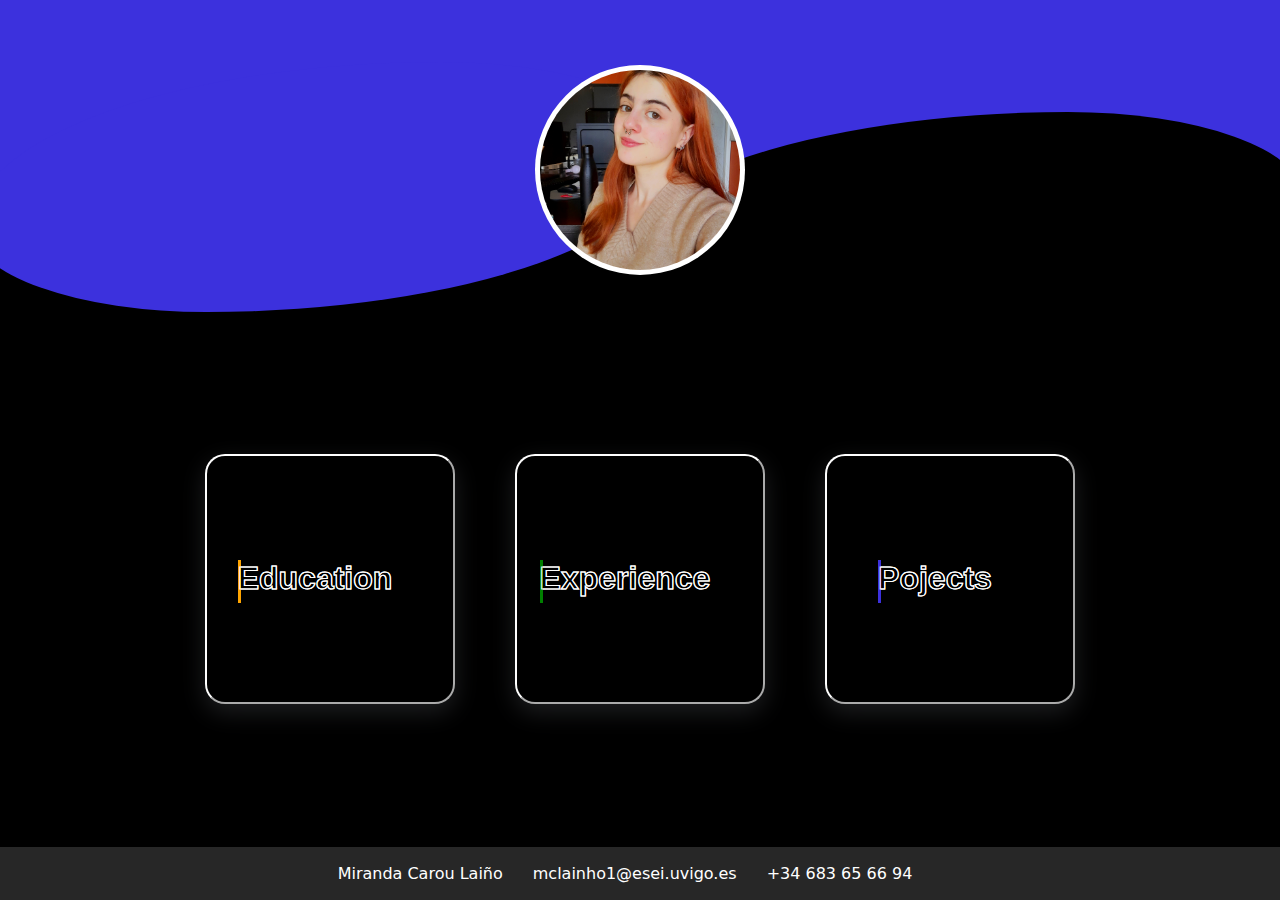
==== principal.html @ d012500e "first commit" ====
<!DOCTYPE html>
<html lang="en">
<head>
    <meta charset="UTF-8">
    <meta http-equiv="X-UA-Compatible" content="IE=edge">
    <meta name="viewport" content="width=device-width, initial-scale=1.0">
    <link rel="stylesheet" href="css/principal.css">
    <title>Miranda</title>
    <script
        defer 
        src="https://app.embed.im/snow.js"
    ></script>
</head>
<body>
    <header>
        <div class="wave"></div>
        <div class="photo">
            <img src="icons_media/20221024_144938.jpg" alt="FotoDePerfil">
        </div>
        <div class="shapePhoto"></div>
    </header>
    <div class="boton1">
        <button class="bt1 btt1"><span class="txtbttn1" data-text="Education">Education</span></button>
    </div>
    <div class="boton2">
        <button class="bt2 btt2"><span class="txtbttn2" data-text="Experience">Experience</span></button>
    </div>
    <div class="boton3">
        <button class="bt3 btt3"><span class="txtbttn3" data-text="Pojects">Pojects</span></button>
    </div>
    <footer><span>Miranda Carou Laiño</span> <span>mclainho1@esei.uvigo.es</span>  <span> +34 683 65 66 94</span> </footer> 
</body>
</html>
---- css/principal.css ----
body{
    display: grid;
    font-family: system-ui, -apple-system, BlinkMacSystemFont, 'Segoe UI', Roboto, Oxygen, Ubuntu, Cantarell, 'Open Sans', 'Helvetica Neue', sans-serif;
    width: 100vw;
    height: 100vh;
    background-color: black;
    grid-template-columns: 1fr 1fr 1fr  1fr 1fr;
    grid-template-rows: 1fr 1fr 2fr 0.25fr;
    overflow-x: hidden;
}

*{
    margin: 0;
    padding: 0;
}
header{
    grid-column-start: 1;
    grid-column-end: 6;
    position: relative;
    background-color:  #3c31dd;
    display: flex;
    justify-content: center;
    align-items: center;
}
.wave {
    position: absolute;
    height: 250px;
    width: 100%;
    bottom: 0;
    text-align: center;
}

.wave::before {
    content: '';
    display: block;
    position: absolute;
    border-radius: 100% 50%;
    width: 55%;
    height: 100%;
    transform: translate(85%, 60%);
    background-color: black;
    z-index: 1;
}

.wave::after {
    content: '';
    display: block;
    position: absolute;
    border-radius: 100% 50%;
    width: 55%;
    height: 100%;
    background-color: #3c31dd;
    transform: translate(-4%, 40%);
    z-index: 1;
}
.photo{
    position: absolute;
    z-index: 3;
    margin-top: 10%;
    width: 200px;
    height: 200px;
    clip-path: circle();
}
.shapePhoto{
    background-color:white;
    position: absolute;
    z-index: 2;
    margin-top: 10%;
    width: 210px;
    height: 210px;
    clip-path: circle();
}
img{
    object-fit: cover;
    width: 100%;
    height: 100%;
}

.boton1{
    grid-column: 2;  
    grid-row: 3;
    display: flex;
    justify-content: center;
    align-items: center;
    width: 250px;
    height: 250px;
    margin: 20px;
    padding: 10px;
}
.boton2{
    grid-column: 3;  
    grid-row: 3;
    display: flex;
    justify-content: center;
    align-items: center;
    width: 250px;
    height: 250px;
    margin: 20px;
    padding: 10px;
}
.boton3{
    grid-column: 4;  
    grid-row: 3;
    display: flex;
    justify-content: center;
    align-items: center;
    width: 250px;
    height: 250px;
    margin: 20px;
    padding: 10px;
}
button{
    width: 100%;
    height: 100%;
    border-radius: 20px;
    border-color: white;
    background-color: black;
    box-shadow: rgba(149, 157, 165, 0.2) 0px 8px 24px;
}
.bt1:hover{
    height: 110px;
    box-shadow: rgba(180, 113, 38, 0.25) 0px 30px 60px -12px inset, rgba(0, 0, 0, 0.3) 0px 18px 36px -18px inset;
}
.btt1:hover .txtbttn1::before{
    content: attr(data-text);
    /*-webkit-text-stroke: 1px orange;*/
    position: absolute;
    left: 0px;
    width: 0%;
    height: 120%;
    width: 100%;
    -webkit-text-stroke: 1px orange;
    color: orange;
    animation: colortxt 0.3s linear ;
    overflow: hidden;
}
.bt2:hover{
    height: 110px;
    box-shadow: rgba(34, 147, 61, 0.25) 0px 30px 60px -12px inset, rgba(0, 0, 0, 0.3) 0px 18px 36px -18px inset;
}
.btt2:hover .txtbttn2::before{
    content: attr(data-text);
    /*-webkit-text-stroke: 1px orange;*/
    position: absolute;
    left: 0px;
    width: 0%;
    height: 120%;
    width: 100%;
    -webkit-text-stroke: 1px green;
    color: green;
    animation: colortxt 0.3s linear ;
    overflow: hidden;
}
.bt3:hover{
    height: 110px;
    box-shadow: rgba(51, 55, 164, 0.25) 0px 30px 60px -12px inset, rgba(0, 0, 0, 0.3) 0px 18px 36px -18px inset;
}
.btt3:hover .txtbttn3::before{
    content: attr(data-text);
    /*-webkit-text-stroke: 1px orange;*/
    position: absolute;
    left: 0px;
    width: 0%;
    height: 120%;
    width: 100%;
    -webkit-text-stroke: 1px #3c31dd;
    color: #3c31dd;
    animation: colortxt 0.3s linear ;
    overflow: hidden;
}
.txtbttn1{
    font-size: 2rem;
    font-weight: 600;
    color: transparent;
    -webkit-text-stroke: 1px white;
    position: relative;
}
.txtbttn1::before{
    content: attr(data-text);
    position: absolute;
    left: 0px;
    width: 0%;
    height: 120%;
    border-right: 3px solid  orange;
}

.txtbttn2{
    font-size: 2rem;
    font-weight: 600;
    -webkit-text-stroke: 1px white;
    color: transparent;
    position: relative;
}
.txtbttn2::before{
    content: attr(data-text);
    position: absolute;
    left: 0px;
    width: 0%;
    height: 120%;
    border-right: 3px solid  green;
}
.txtbttn3{
    font-size: 2rem;
    font-weight: 600;
    -webkit-text-stroke: 1px  white;
    color: transparent;
    position: relative;
}
.txtbttn3::before{
    content: attr(data-text);
    /*-webkit-text-stroke: 1px orange;*/
    position: absolute;
    left: 0px;
    width: 0%;
    height: 120%;
    border-right: 3px solid  #3c31dd;
}

@keyframes colortxt {
    from {
        width: 0%
      }
      to {
        width: 100%;
      }
    
}
footer{
    grid-column-start: 1;
    grid-column-end: 6;
    grid-row:4;
    background-color: rgb(39, 39, 39);
    position: relative;
    display: flex;
    align-items: center;
    justify-content: center;
    color: white;
    font-size: 1rem;
}
span{
    margin-right: 30px;
}
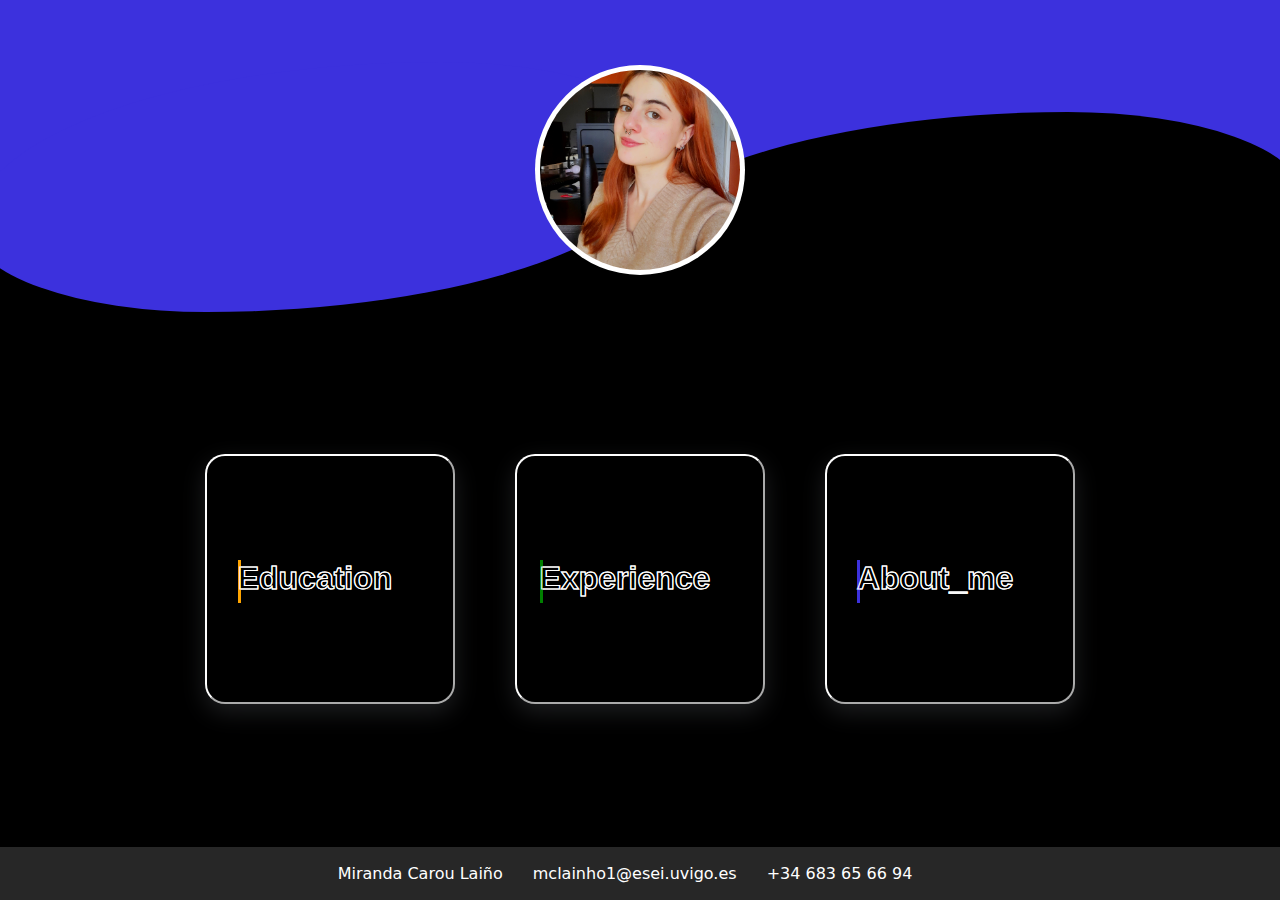
==== commit cabd6f40: "bueno bastante bien el education.html" ====
--- a/principal.html
+++ b/principal.html
@@ -26,7 +26,7 @@
         <button class="bt2 btt2"><span class="txtbttn2" data-text="Experience">Experience</span></button>
     </div>
     <div class="boton3">
-        <button class="bt3 btt3"><span class="txtbttn3" data-text="Pojects">Pojects</span></button>
+        <button class="bt3 btt3"><span class="txtbttn3" data-text="About_me">About_me</span></button>
     </div>
     <footer><span>Miranda Carou Laiño</span> <span>mclainho1@esei.uvigo.es</span>  <span> +34 683 65 66 94</span> </footer> 
 </body>
